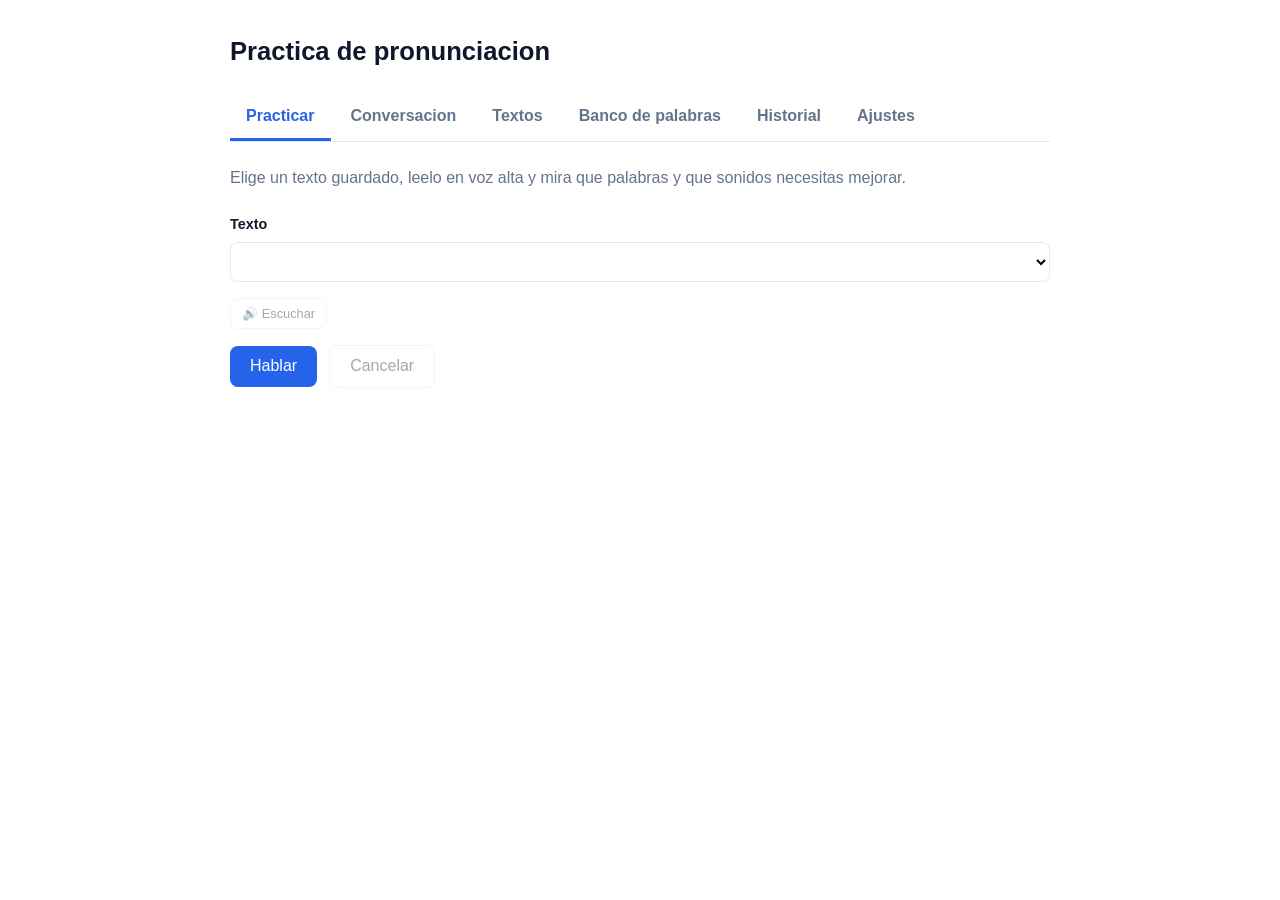
==== index.html @ 5134758a "feat: vista de conversacion en el frontend" ====
<!doctype html>
<html lang="es">
  <head>
    <meta charset="utf-8" />
    <meta name="viewport" content="width=device-width, initial-scale=1" />
    <title>Practica de pronunciacion</title>
    <link rel="stylesheet" href="/style.css" />
  </head>
  <body>
    <main>
      <h1>Practica de pronunciacion</h1>

      <nav class="menu">
        <button type="button" data-view="practice" class="active">Practicar</button>
        <button type="button" data-view="conversation">Conversacion</button>
        <button type="button" data-view="texts">Textos</button>
        <button type="button" data-view="words">Banco de palabras</button>
        <button type="button" data-view="history">Historial</button>
        <button type="button" data-view="settings">Ajustes</button>
      </nav>

      <!-- Vista: practicar textos -->
      <section id="view-practice" class="view">
        <p class="sub">
          Elige un texto guardado, leelo en voz alta y mira que palabras y que sonidos
          necesitas mejorar.
        </p>

        <div id="no-texts" class="hint hidden">
          No tienes textos guardados. Crea uno en la pestana
          <button type="button" class="link" data-goto="texts">Textos</button>
          para empezar a practicar.
        </div>

        <label for="text-select">Texto</label>
        <select id="text-select"></select>

        <div class="reference-block">
          <button id="listen-text" type="button" class="secondary small" disabled>
            🔊 Escuchar
          </button>
          <p id="reference" class="reference-text"></p>
        </div>

        <div class="controls">
          <button id="record" type="button">Hablar</button>
          <button id="cancel" type="button" class="secondary" disabled>Cancelar</button>
          <span id="status" class="status"></span>
        </div>

        <div id="error" class="error hidden"></div>

        <section id="results" class="hidden">
          <div id="scores" class="scores"></div>

          <h2>Palabra por palabra</h2>
          <p class="hint">Haz clic en una palabra para ver sus sonidos.</p>
          <div id="words" class="words"></div>

          <h2>Lo que Azure escucho</h2>
          <p id="recognized" class="recognized"></p>
        </section>
      </section>

      <!-- Vista: conversacion con el LLM -->
      <section id="view-conversation" class="view hidden">
        <p class="sub">
          Define un escenario, el asistente te hara preguntas en ingles (las escuchas y las
          lees), tu respondes hablando y al final ves tu pronunciacion y un feedback.
        </p>

        <!-- Configuracion inicial -->
        <div id="conv-setup">
          <label for="conv-prompt">Escenario (system prompt)</label>
          <textarea id="conv-prompt" rows="4"
            placeholder="Hazme preguntas en ingles sobre mi experiencia de trabajo, en pasado."></textarea>

          <label for="conv-questions">Numero de preguntas (1-20)</label>
          <input id="conv-questions" type="number" min="1" max="20" value="5" />

          <div class="controls">
            <button id="conv-start" type="button">Empezar</button>
            <span id="conv-setup-error" class="error hidden"></span>
          </div>
        </div>

        <!-- Conversacion en curso -->
        <div id="conv-active" class="hidden">
          <div class="reference-block">
            <button id="conv-listen" type="button" class="secondary small">🔊 Repetir</button>
            <p id="conv-question" class="reference-text"></p>
          </div>

          <div class="controls">
            <button id="conv-record" type="button">Responder</button>
            <span id="conv-status" class="status"></span>
          </div>

          <div id="conv-turn" class="hidden">
            <div id="conv-turn-scores" class="scores"></div>
            <p class="hint">Lo que Azure escucho:</p>
            <p id="conv-recognized" class="recognized"></p>
          </div>

          <div id="conv-error" class="error hidden"></div>
        </div>

        <!-- Resultado final -->
        <div id="conv-final" class="hidden">
          <h2>Resultado de la conversacion</h2>
          <div id="conv-final-scores" class="scores"></div>
          <h2>Feedback</h2>
          <p id="conv-feedback" class="recognized"></p>
          <div class="controls">
            <button id="conv-restart" type="button">Nueva conversacion</button>
          </div>
        </div>
      </section>

      <!-- Vista: textos guardados -->
      <section id="view-texts" class="view hidden">
        <h2>Textos</h2>
        <p class="hint">
          Guarda los textos que quieres practicar. Cada uno lleva su historial de
          practica y su score promedio.
        </p>

        <button id="new-text" type="button">Nuevo texto</button>

        <!-- Formulario de crear/editar, oculto hasta que se abre -->
        <form id="text-form" class="text-form hidden">
          <input type="hidden" id="text-id" />
          <label for="text-title">Titulo</label>
          <input id="text-title" type="text" maxlength="200" />

          <label for="text-content">Contenido</label>
          <textarea id="text-content" rows="5"
            placeholder="The quick brown fox jumps over the lazy dog."></textarea>

          <label for="text-difficulty">Dificultad (1-10, opcional)</label>
          <input id="text-difficulty" type="number" min="1" max="10" />

          <div class="controls">
            <button type="submit">Guardar</button>
            <button type="button" id="cancel-text" class="secondary">Cancelar</button>
            <span id="text-form-error" class="error hidden"></span>
          </div>
        </form>

        <table id="texts">
          <thead>
            <tr>
              <th>Titulo</th>
              <th>Dificultad</th>
              <th>Veces</th>
              <th>Promedio</th>
              <th></th>
            </tr>
          </thead>
          <tbody></tbody>
        </table>
      </section>

      <!-- Vista: banco de palabras -->
      <section id="view-words" class="view hidden">
        <h2>Banco de palabras</h2>
        <p class="hint">
          Cada palabra que has leido, agrupada (no se repite) y con su score promedio.
          Haz clic en una palabra para ver los scores de cada intento. Ordenadas de la
          que mas necesitas mejorar a la que ya dominas.
        </p>

        <div class="filters">
          <button type="button" data-filter="all" class="active">Todas</button>
          <button type="button" data-filter="poor">🔴 Peores</button>
          <button type="button" data-filter="fair">🟡 Regulares</button>
          <button type="button" data-filter="good">🟢 Dominadas</button>
        </div>

        <table id="word-bank">
          <thead>
            <tr>
              <th>Palabra</th>
              <th>Promedio</th>
              <th>Veces</th>
              <th>Fallada</th>
              <th>Saltada</th>
            </tr>
          </thead>
          <tbody></tbody>
        </table>
      </section>

      <!-- Vista: historial de intentos -->
      <section id="view-history" class="view hidden">
        <h2>Historial de intentos</h2>
        <table id="history">
          <thead>
            <tr>
              <th>Fecha</th>
              <th>Texto</th>
              <th>Score</th>
            </tr>
          </thead>
          <tbody></tbody>
        </table>
      </section>

      <!-- Vista: ajustes -->
      <section id="view-settings" class="view hidden">
        <h2>Ajustes</h2>
        <p class="hint">Ajustes de la voz que lee los textos y las palabras (boton 🔊).</p>

        <label for="tts-rate">
          Velocidad de la voz: <span id="tts-rate-value">0.9</span>×
        </label>
        <input id="tts-rate" type="range" min="0.5" max="1.2" step="0.05" value="0.9" />

        <label for="tts-voice">Voz</label>
        <select id="tts-voice"></select>

        <div class="controls">
          <button id="tts-test" type="button" class="secondary">🔊 Probar voz</button>
        </div>
      </section>
    </main>

    <script src="/app.js"></script>
  </body>
</html>
---- style.css ----
:root {
  --good: #16a34a;
  --fair: #d97706;
  --poor: #dc2626;
  --muted: #94a3b8;
  --border: #e2e8f0;
  --bg-soft: #f8fafc;
}

* {
  box-sizing: border-box;
}

body {
  margin: 0;
  font-family: -apple-system, BlinkMacSystemFont, "Segoe UI", sans-serif;
  color: #0f172a;
  background: #fff;
  line-height: 1.5;
}

main {
  max-width: 860px;
  margin: 0 auto;
  padding: 2rem 1.25rem 4rem;
}

h1 {
  margin: 0 0 0.25rem;
  font-size: 1.6rem;
}

h2 {
  margin: 2rem 0 0.5rem;
  font-size: 1.1rem;
}

.sub,
.hint {
  color: #64748b;
  margin: 0 0 1.5rem;
}

.hint {
  font-size: 0.85rem;
  margin-bottom: 0.75rem;
}

label {
  display: block;
  font-weight: 600;
  font-size: 0.9rem;
  margin-bottom: 0.4rem;
}

textarea {
  width: 100%;
  padding: 0.75rem;
  font: inherit;
  border: 1px solid var(--border);
  border-radius: 8px;
  resize: vertical;
}

textarea:disabled {
  background: var(--bg-soft);
}

.controls {
  display: flex;
  align-items: center;
  gap: 0.75rem;
  margin: 1rem 0;
  flex-wrap: wrap;
}

button {
  font: inherit;
  padding: 0.55rem 1.25rem;
  border: 0;
  border-radius: 8px;
  background: #2563eb;
  color: #fff;
  cursor: pointer;
}

button.secondary {
  background: #fff;
  color: #334155;
  border: 1px solid var(--border);
}

button:disabled {
  opacity: 0.45;
  cursor: not-allowed;
}

.status {
  color: #64748b;
  font-size: 0.9rem;
}

.error {
  padding: 0.75rem 1rem;
  border-radius: 8px;
  background: #fef2f2;
  color: #991b1b;
  border: 1px solid #fecaca;
}

.hidden {
  display: none;
}

/* Menu de navegacion */
.menu {
  display: flex;
  gap: 0.25rem;
  margin: 1.5rem 0;
  border-bottom: 1px solid var(--border);
}

.menu button {
  background: none;
  color: #64748b;
  border: 0;
  border-bottom: 3px solid transparent;
  border-radius: 0;
  padding: 0.6rem 1rem;
  font-weight: 600;
}

.menu button.active {
  color: #2563eb;
  border-bottom-color: #2563eb;
}

/* Filtros de color del banco de palabras */
.filters {
  display: flex;
  flex-wrap: wrap;
  gap: 0.5rem;
  margin: 1rem 0;
}

.filters button {
  background: #fff;
  color: #334155;
  border: 1px solid var(--border);
  padding: 0.4rem 0.9rem;
  font-size: 0.85rem;
}

.filters button.active {
  background: #2563eb;
  color: #fff;
  border-color: #2563eb;
}

/* Filas expandibles del banco de palabras */
.word-row {
  cursor: pointer;
}

.word-row:hover {
  background: var(--bg-soft);
}

.word-detail td {
  background: var(--bg-soft);
}

.word-timeline {
  display: flex;
  flex-wrap: wrap;
  gap: 0.4rem;
  padding: 0.25rem 0;
}

.timeline-item {
  font-size: 0.8rem;
  padding: 0.15rem 0.5rem;
  border-radius: 4px;
  border: 1px solid var(--border);
}

.timeline-item.good {
  color: var(--good);
}
.timeline-item.fair {
  color: var(--fair);
}
.timeline-item.poor {
  color: var(--poor);
  font-weight: 700;
}
.timeline-item.omission {
  color: var(--muted);
}

.empty {
  color: #94a3b8;
  text-align: center;
  padding: 1rem;
}

/* Tarjetas de score */
.scores {
  display: grid;
  grid-template-columns: repeat(auto-fit, minmax(120px, 1fr));
  gap: 0.75rem;
  margin-top: 1.5rem;
}

.card {
  padding: 0.9rem;
  border: 1px solid var(--border);
  border-radius: 10px;
  text-align: center;
  border-top: 3px solid var(--muted);
}

.card.good {
  border-top-color: var(--good);
}
.card.fair {
  border-top-color: var(--fair);
}
.card.poor {
  border-top-color: var(--poor);
}

.card .value {
  display: block;
  font-size: 1.8rem;
  font-weight: 700;
}

.card .label {
  font-size: 0.75rem;
  text-transform: uppercase;
  letter-spacing: 0.05em;
  color: #64748b;
}

/* Palabras */
.words {
  display: flex;
  flex-wrap: wrap;
  gap: 0.4rem 0.5rem;
  align-items: flex-start;
}

.word-wrapper {
  display: flex;
  flex-direction: column;
  gap: 0.3rem;
}

.word-head {
  display: flex;
  align-items: center;
  gap: 0.25rem;
}

/* Boton 🔊 pequeño para escuchar una palabra o el texto */
button.speak {
  background: none;
  border: 0;
  padding: 0.1rem 0.25rem;
  font-size: 0.9rem;
  line-height: 1;
  cursor: pointer;
  opacity: 0.55;
}

button.speak:hover {
  opacity: 1;
}

.word {
  background: var(--bg-soft);
  color: #0f172a;
  padding: 0.25rem 0.5rem;
  border-radius: 6px;
  font-size: 1.05rem;
  border-bottom: 3px solid var(--muted);
}

.word.good {
  border-bottom-color: var(--good);
}
.word.fair {
  border-bottom-color: var(--fair);
}
.word.poor {
  border-bottom-color: var(--poor);
  color: var(--poor);
}
.word.omission {
  color: var(--muted);
  border-bottom-style: dashed;
}
.word.insertion {
  text-decoration: line-through;
  color: var(--poor);
}

/* Transcripcion fonetica bajo cada palabra: los sonidos coloreados. */
.ipa {
  display: flex;
  flex-wrap: wrap;
  gap: 0.15rem;
  font-size: 0.95rem;
  letter-spacing: 0.02em;
  min-height: 1.2em;
}

.sound {
  padding: 0 0.1rem;
  border-radius: 3px;
}

.sound.good {
  color: var(--good);
}
.sound.fair {
  color: var(--fair);
  background: #fef3c7;
  font-weight: 700;
}
.sound.poor {
  color: #fff;
  background: var(--poor);
  font-weight: 700;
}

.phonemes {
  display: flex;
  flex-wrap: wrap;
  gap: 0.25rem;
  max-width: 220px;
}

/* Regla mas especifica que `.phonemes` para que `.hidden` gane y los fonemas
   arranquen ocultos hasta que se hace clic en la palabra. */
.phonemes.hidden {
  display: none;
}

.phoneme {
  font-size: 0.75rem;
  padding: 0.1rem 0.35rem;
  border-radius: 4px;
  background: var(--bg-soft);
  border: 1px solid var(--border);
}

.phoneme.good {
  color: var(--good);
}
.phoneme.fair {
  color: var(--fair);
}
.phoneme.poor {
  color: var(--poor);
  font-weight: 700;
}

.recognized {
  padding: 0.75rem;
  background: var(--bg-soft);
  border-radius: 8px;
  font-style: italic;
}

/* Historial */
table {
  width: 100%;
  border-collapse: collapse;
  font-size: 0.88rem;
}

th,
td {
  text-align: left;
  padding: 0.5rem;
  border-bottom: 1px solid var(--border);
}

th {
  color: #64748b;
  font-weight: 600;
}

.truncate {
  max-width: 420px;
  overflow: hidden;
  text-overflow: ellipsis;
  white-space: nowrap;
}

/* Selector y contenido del texto a practicar */
select,
input[type="text"],
input[type="number"] {
  width: 100%;
  padding: 0.6rem 0.75rem;
  font: inherit;
  border: 1px solid var(--border);
  border-radius: 8px;
  background: #fff;
}

select:disabled {
  background: var(--bg-soft);
}

input[type="range"] {
  width: 100%;
  max-width: 320px;
  margin-bottom: 1rem;
  accent-color: #2563eb;
}

#view-settings select {
  max-width: 420px;
}

.reference-block {
  margin: 1rem 0;
}

.reference-block .reference-text {
  margin: 0.5rem 0 0;
}

.reference-text {
  min-height: 1.5em;
  margin: 1rem 0;
  padding: 0.75rem;
  background: var(--bg-soft);
  border-radius: 8px;
  font-size: 1.1rem;
  /* Respeta los saltos de linea y los espacios tal como se escribio el texto,
     en vez de colapsarlo todo en un bloque corrido. */
  white-space: pre-wrap;
}

.reference-text:empty {
  display: none;
}

/* Boton en linea dentro de un texto (aviso "no tienes textos") */
button.link {
  background: none;
  color: #2563eb;
  border: 0;
  padding: 0;
  font: inherit;
  font-weight: 600;
  text-decoration: underline;
  cursor: pointer;
}

/* Formulario de textos */
.text-form {
  margin: 1rem 0 1.5rem;
  padding: 1rem;
  border: 1px solid var(--border);
  border-radius: 10px;
  background: var(--bg-soft);
}

.text-form label {
  margin-top: 0.75rem;
}

.text-form input[type="number"] {
  width: 6rem;
}

button.small {
  padding: 0.3rem 0.7rem;
  font-size: 0.8rem;
  margin-right: 0.35rem;
}

#conv-setup textarea,
#conv-setup input[type="number"] {
  width: 100%;
  box-sizing: border-box;
}

#conv-question {
  min-height: 1.5em;
}
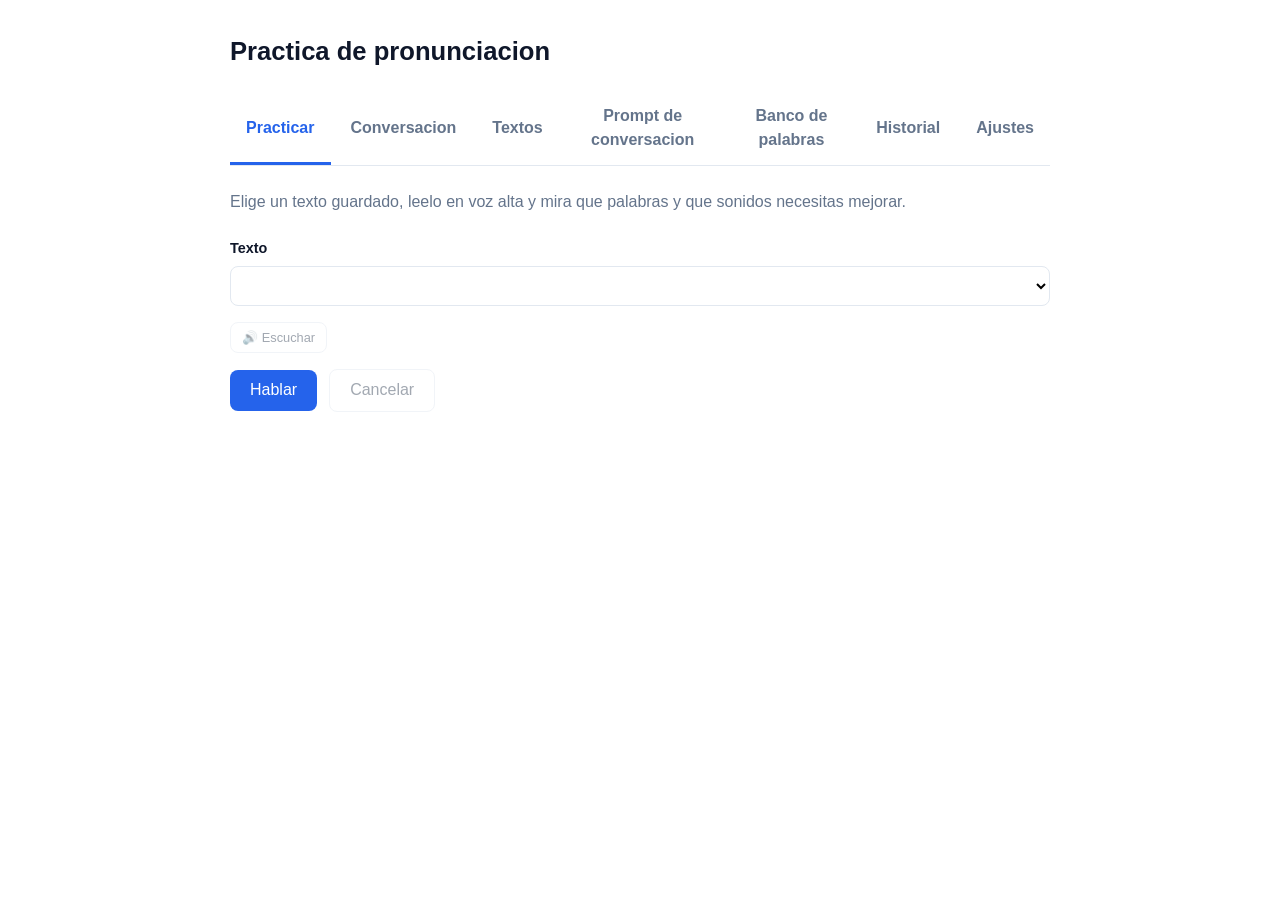
==== commit ff375883: "feat: pantalla Prompt de conversacion (generar, dictar, gestionar)" ====
--- a/index.html
+++ b/index.html
@@ -14,6 +14,7 @@
         <button type="button" data-view="practice" class="active">Practicar</button>
         <button type="button" data-view="conversation">Conversacion</button>
         <button type="button" data-view="texts">Textos</button>
+        <button type="button" data-view="conv-prompts">Prompt de conversacion</button>
         <button type="button" data-view="words">Banco de palabras</button>
         <button type="button" data-view="history">Historial</button>
         <button type="button" data-view="settings">Ajustes</button>
@@ -78,6 +79,15 @@
           <label for="conv-questions">Numero de preguntas (1-20)</label>
           <input id="conv-questions" type="number" min="1" max="20" value="5" />
 
+          <label for="conv-source">Fuente de transcripcion</label>
+          <select id="conv-source">
+            <option value="browser">Navegador (rapido, sin score por turno)</option>
+            <option value="azure">Azure (mas lento, con score por turno)</option>
+          </select>
+          <p id="conv-source-note" class="hint hidden">
+            Tu navegador no soporta reconocimiento de voz; se usara Azure.
+          </p>
+
           <div class="controls">
             <button id="conv-start" type="button">Empezar</button>
             <span id="conv-setup-error" class="error hidden"></span>
@@ -98,7 +108,7 @@
 
           <div id="conv-turn" class="hidden">
             <div id="conv-turn-scores" class="scores"></div>
-            <p class="hint">Lo que Azure escucho:</p>
+            <p class="hint">Lo que se escucho:</p>
             <p id="conv-recognized" class="recognized"></p>
           </div>
 
@@ -111,6 +121,11 @@
           <div id="conv-final-scores" class="scores"></div>
           <h2>Feedback</h2>
           <p id="conv-feedback" class="recognized"></p>
+          <div id="conv-practice-words-block" class="hidden">
+            <h2>Palabras para practicar</h2>
+            <div class="audio-banner">🔊 Haz clic en cualquier palabra para escuchar su pronunciacion.</div>
+            <div id="conv-practice-words" class="practice-words"></div>
+          </div>
           <div class="controls">
             <button id="conv-restart" type="button">Nueva conversacion</button>
           </div>
@@ -154,6 +169,51 @@
               <th>Dificultad</th>
               <th>Veces</th>
               <th>Promedio</th>
+              <th></th>
+            </tr>
+          </thead>
+          <tbody></tbody>
+        </table>
+      </section>
+
+      <!-- Vista: prompts de conversacion (generar y gestionar) -->
+      <section id="view-conv-prompts" class="view hidden">
+        <h2>Prompt de conversacion</h2>
+        <p class="hint">
+          Escribe o dicta un contexto (tu intencion, tu CV, un tema), genera un escenario en
+          ingles con el asistente, editalo y guardalo con un nombre para reutilizarlo en tus
+          conversaciones.
+        </p>
+
+        <input type="hidden" id="cp-id" />
+
+        <label for="cp-context">Contexto / intencion</label>
+        <textarea id="cp-context" rows="4"
+          placeholder="Practicar una entrevista para un puesto backend; evalua mi vocabulario tecnico. (Puedes pegar tu CV)"></textarea>
+        <div class="controls">
+          <button id="cp-dictate" type="button" class="secondary">🎤 Dictar</button>
+          <button id="cp-generate" type="button">✨ Generar escenario</button>
+          <span id="cp-status" class="status"></span>
+        </div>
+
+        <label for="cp-prompt">Escenario (editable)</label>
+        <textarea id="cp-prompt" rows="5"
+          placeholder="El escenario en ingles aparecera aqui; puedes editarlo antes de guardar."></textarea>
+
+        <label for="cp-name">Nombre del prompt</label>
+        <input id="cp-name" type="text" maxlength="200" />
+
+        <div class="controls">
+          <button id="cp-save" type="button">Guardar prompt</button>
+          <button id="cp-cancel" type="button" class="secondary">Limpiar</button>
+          <span id="cp-error" class="error hidden"></span>
+        </div>
+
+        <table id="conv-prompts">
+          <thead>
+            <tr>
+              <th>Nombre</th>
+              <th>Escenario</th>
               <th></th>
             </tr>
           </thead>
--- a/style.css
+++ b/style.css
@@ -495,3 +495,57 @@
 #conv-question {
   min-height: 1.5em;
 }
+
+#conv-source {
+  width: 100%;
+  box-sizing: border-box;
+}
+
+#view-conv-prompts textarea,
+#view-conv-prompts input[type="text"] {
+  width: 100%;
+  box-sizing: border-box;
+}
+
+.practice-words {
+  display: flex;
+  flex-direction: column;
+  gap: 0.5rem;
+  margin-top: 0.5rem;
+}
+
+.practice-word {
+  display: flex;
+  align-items: center;
+  gap: 0.5rem;
+  flex-wrap: wrap;
+}
+
+.word-audio {
+  padding: 0.2rem 0.6rem;
+  background: #fff;
+  color: #1d4ed8;
+  border: 1px solid var(--border);
+  border-radius: 6px;
+}
+
+.word-audio:hover {
+  background: #eff6ff;
+}
+
+.practice-arrow {
+  opacity: 0.6;
+}
+
+.practice-hint {
+  opacity: 0.8;
+  font-style: italic;
+}
+
+.audio-banner {
+  margin: 0.5rem 0;
+  padding: 0.5rem 0.75rem;
+  border-radius: 6px;
+  background: rgba(37, 99, 235, 0.1);
+  border: 1px solid rgba(37, 99, 235, 0.3);
+}
